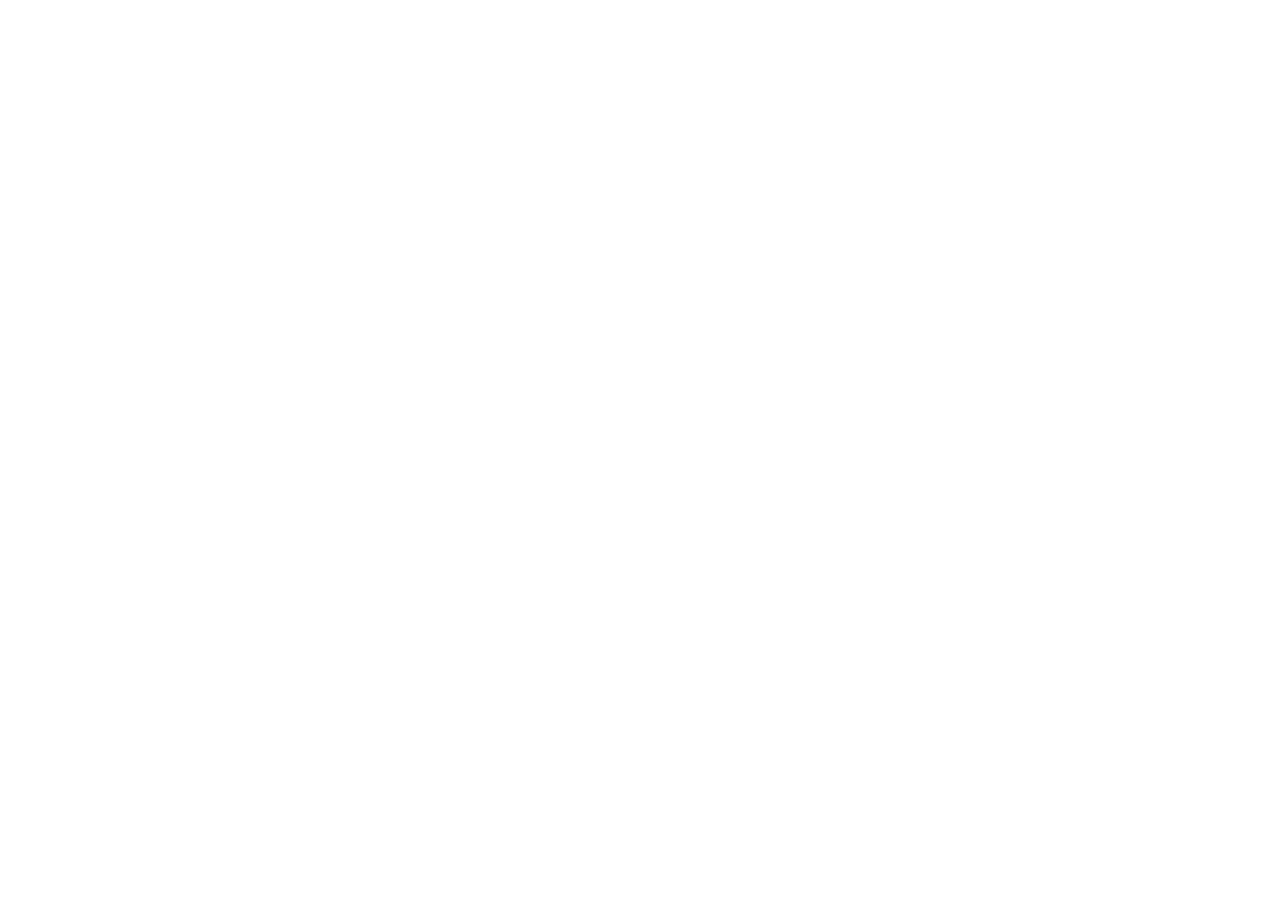
==== Resume/index.html @ dd64a901 "Resume changes. html" ====
<!doctype html>

<html lang= "en">

<head>

<title> Brad Dress' Resume </title>

<style type= "text/css">

h1 {
  font-size: 36px;
  color: orange;
}

</head>


<body>
<!-- I made this myself-->

<h1> Brad Dress' Resume </h1>

<strong> Multiplatform Journalist </strong>

<img src= "BRADIMUS.jpg" alt= "photo of Brad Dress" width= "300 px">

<ul>
  <li> <a href= "mailto:dressbrad@gmail.com"> Email Me </a> </li>
  <li> <a href= "https://twitter.com/home"> Twitter</a> </li>
  <li> <a href= "●	https://github.com/bdress"> My Github </a> </li>

<p> Tenacious novelist, reporter and editor with a passion for storytelling. Unique talents in a variety of works in the art of writing, yet displays a pronounced zest for crime and dramatics.<br> <br> Eager to continue a career in writing and further explore deeper creative aspects. Experienced in managing junior writers and collaborating with graphic design and photography teams. <p>

<h2> Experience </h2>

<h3> Crime Beat/State Politics Reporter </h3>
<h4> The Diamondback </h4>
<h5> Feburary 2018--Present </h5>
<p> Produces a diverse array of news articles further tailoring skills in gathering data, interviewing, fact-checking, meeting deadlines and collaborating with peers. Enhanced experience in writing through a variety of genres and lenses. </p>

<h3> Freelance Writer </h3>
<h4> Severna Park Voice </h4>
<h5> February 2017--Present </h5>
<p> Consistently writes feature articles and profiles of Anne Arundel County locals
Adheres to strict deadlines, writing for a larger audience & high-profile stories. </p>

<h3> Associate Editor </h3>
<h4> Campus Current </h4>
<h5> January 2016--May 2017 </h5>
<p> Best Short Story Marjorie Flack Award (2017)
Promoted from position as Crime Reporter
Managed 12 students: oversaw assignments, edited content, collaborated with Editor in Chief and photographers. </p>

<h2> Education </h2>

<ul>
  <li> Anne Arundel Community College: studied General Education for transfer (2015--2017) </li>
  <li> University of Maryland: Studying for Bachelor’s in journalism (2017--Present) </li>
</ul>

<h2> Skills </h2>

<ul>
  <li> Adobe Suite </li>
  <li> DSLR--Photography </li>
  <li> Research and Writing </li>
  <li> Copy Editing </li>








</body>



</html>
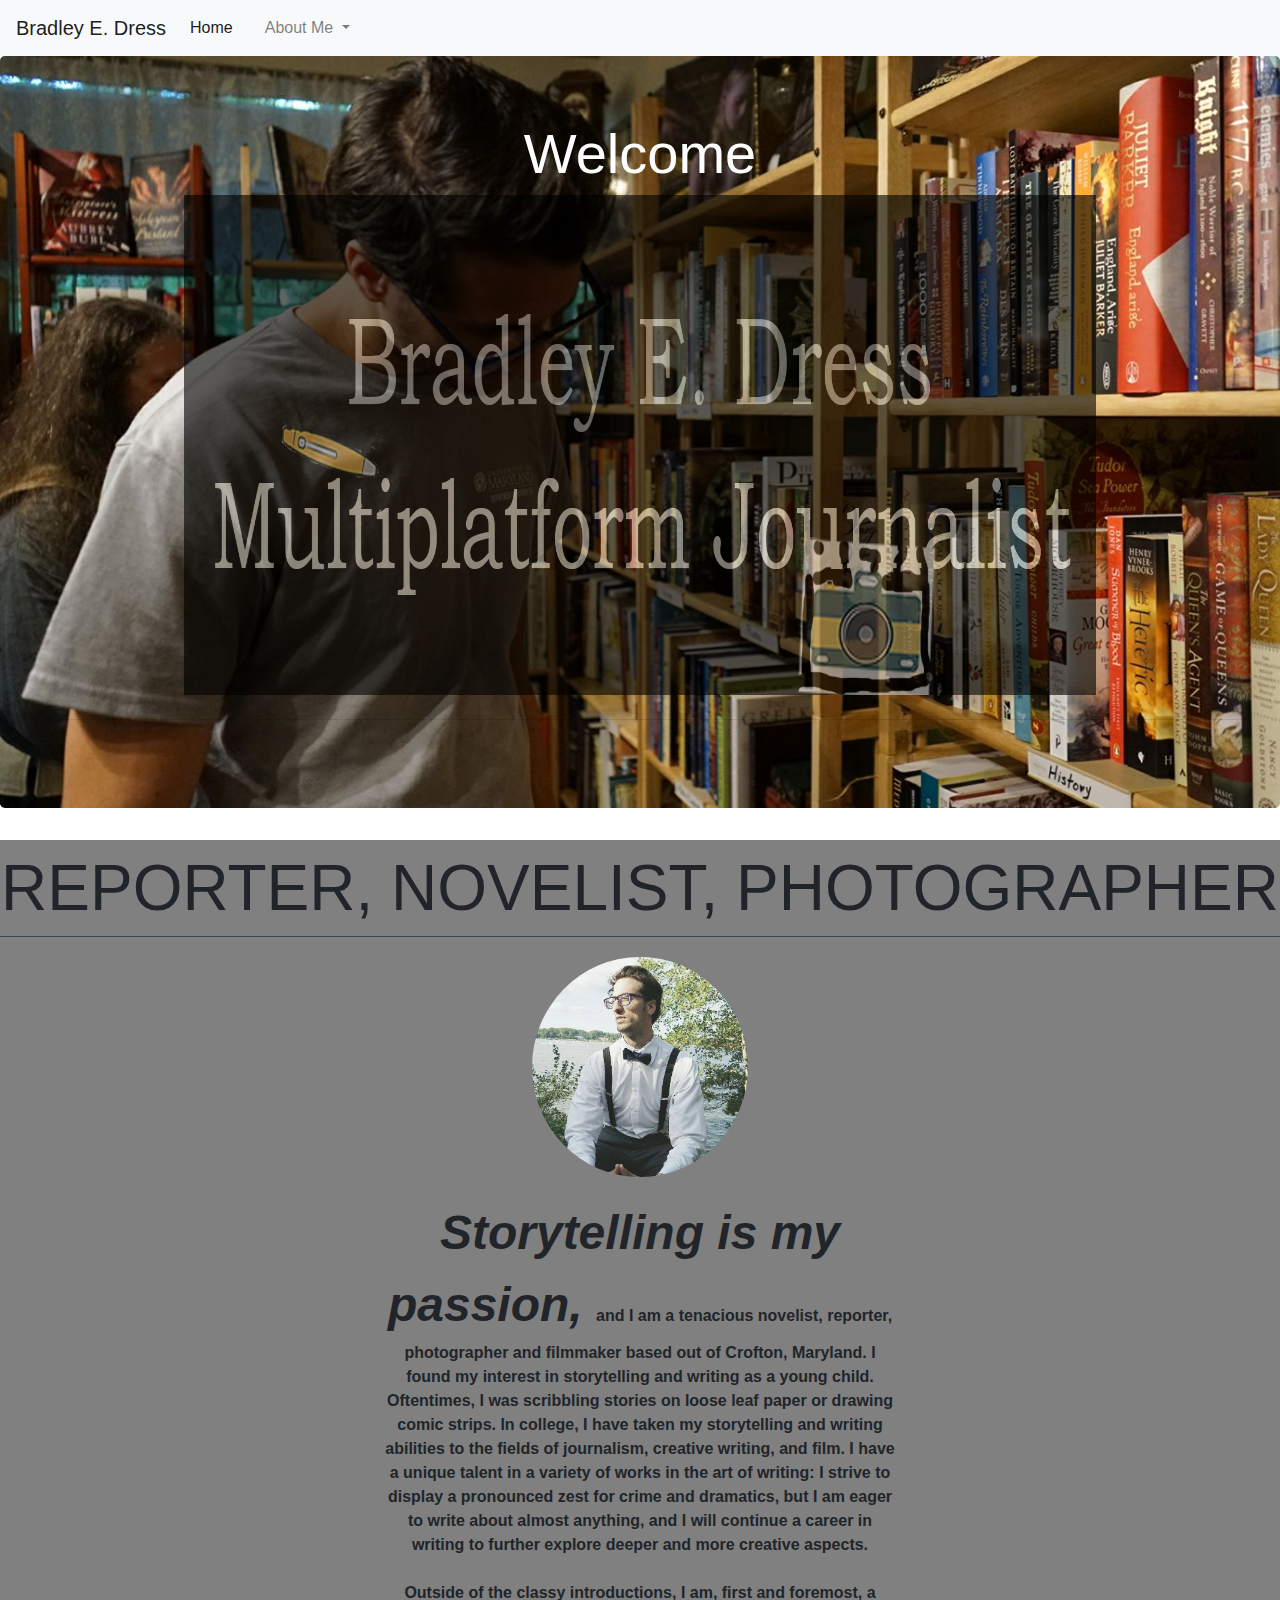
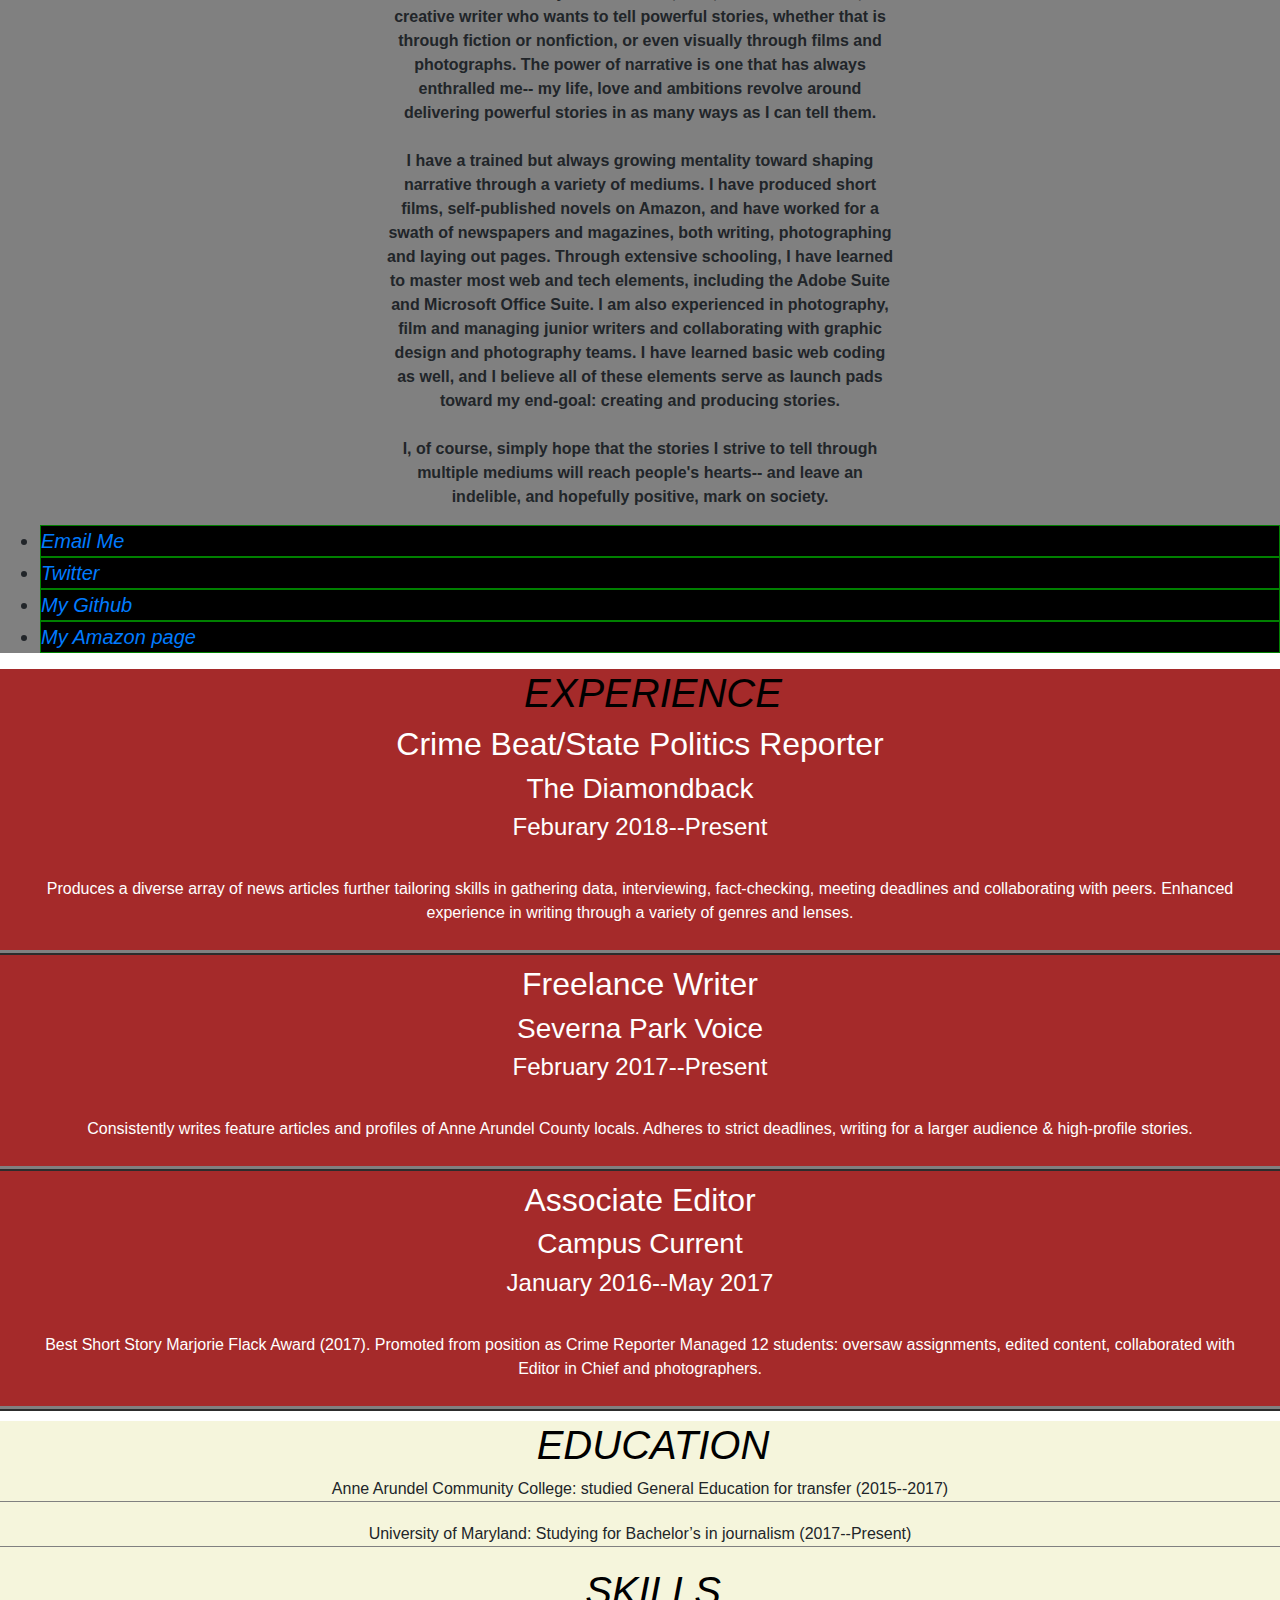
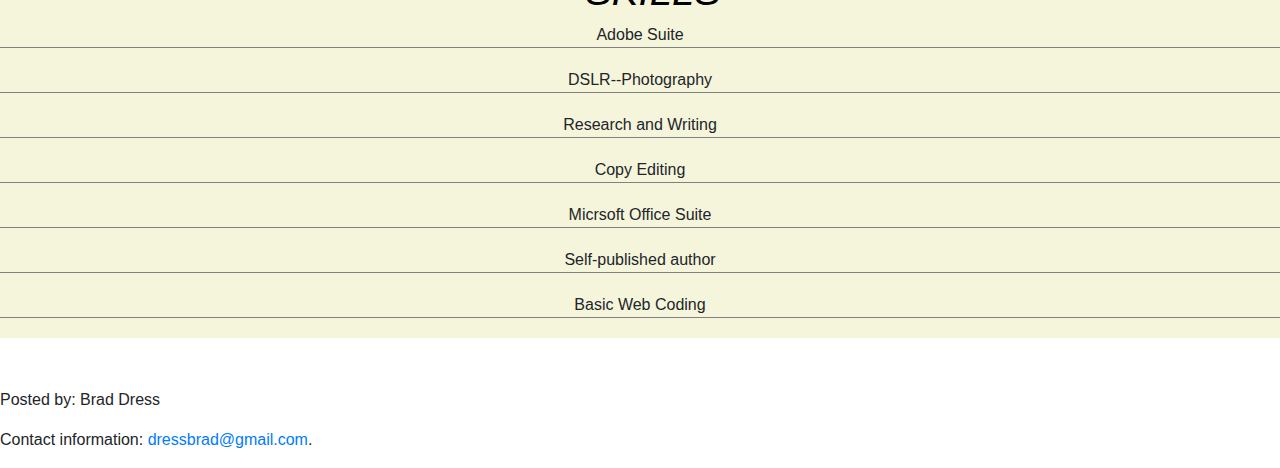
==== commit c1d69d22: "Final Resume--for sure" ====
--- a/Resume/index.html
+++ b/Resume/index.html
@@ -1,81 +1,164 @@
-<!doctype html>
+<!DOCTYPE html>
 
-<html lang= "en">
+<html lang="en">
 
 <head>
 
-<title> Brad Dress' Resume </title>
+<title> Brad Dress'Resume </title>
 
-<style type= "text/css">
-
-h1 {
-  font-size: 36px;
-  color: orange;
-}
+<link rel="stylesheet" type="text/css" href="stylesheet.css">
+<meta charset="utf-8">
+ <meta name="viewport" content="width=device-width, initial-scale=1, shrink-to-fit=no">
+  <link rel="stylesheet" href="https://stackpath.bootstrapcdn.com/bootstrap/4.3.1/css/bootstrap.min.css" integrity="sha384-ggOyR0iXCbMQv3Xipma34MD+dH/1fQ784/j6cY/iJTQUOhcWr7x9JvoRxT2MZw1T" crossorigin="anonymous">
 
 </head>
 
 
 <body>
-<!-- I made this myself-->
 
-<h1> Brad Dress' Resume </h1>
+  <!--Main div -->
+  <a name="home"></a>
+ <div id= "container" class= "stick">
 
-<strong> Multiplatform Journalist </strong>
+  <!--nav bar -->
+  <nav class="navbar navbar-expand-lg navbar-light bg-lightclass navbar navbar-inverse navbar sticky-top navbar-light bg-light">
+   <a class="navbar-brand" href="#home">Bradley E. Dress</a>
+   <button class="navbar-toggler" type="button" data-toggle="dropdown" data-target="#navbarSupportedContent" aria-controls="navbarSupportedContent" aria-expanded="false" aria-label="Toggle navigation">
+     <span class="navbar-toggler-icon"></span>
+   </button>
 
-<img src= "BRADIMUS.jpg" alt= "photo of Brad Dress" width= "300 px">
+   <div class="collapse navbar-collapse" id="navbarSupportedContent">
+     <ul class="navbar-nav mr-auto">
+       <li class="nav-item active">
+         <a class="nav-link" href="#home">Home <span class="sr-only">(current)</span></a>
+       </li>
+       <li class="nav-item">
+         <a class="nav-link" href="#"></a>
+       </li>
+       <li class="nav-item dropdown">
+         <a class="nav-link dropdown-toggle" href="#" id="navbarDropdown" role="button" data-toggle="dropdown" aria-haspopup="true" aria-expanded="false">
+           About Me
+         </a>
+         <div class="dropdown-menu" aria-labelledby="navbarDropdown">
+           <a class="dropdown-item" href="#experience">Experience</a>
+           <a class="dropdown-item" href="#education">Education</a>
+           <div class="dropdown-divider"></div>
+           <a class="dropdown-item" href="#skills">Skills</a>
+         </div>
+       </li>
+       <li class="nav-item">
+         <a class="nav-link disabled" href="#"></a>
+       </li>
+     </ul>
+   </div>
+  </nav>
 
-<ul>
-  <li> <a href= "mailto:dressbrad@gmail.com"> Email Me </a> </li>
-  <li> <a href= "https://twitter.com/home"> Twitter</a> </li>
-  <li> <a href= "●	https://github.com/bdress"> My Github </a> </li>
+<!--jumbotron-->
 
-<p> Tenacious novelist, reporter and editor with a passion for storytelling. Unique talents in a variety of works in the art of writing, yet displays a pronounced zest for crime and dramatics.<br> <br> Eager to continue a career in writing and further explore deeper creative aspects. Experienced in managing junior writers and collaborating with graphic design and photography teams. <p>
+  <div id="jumbotron" class="jumbotron">
+   <h2 class="display-4">Welcome</h2>
+  <img src= "Finalbanner1.png" alt="banner" height="500" width="1000" id= "bannerphoto">
+   <hr class="my-4">
+ </div>
 
-<h2> Experience </h2>
 
-<h3> Crime Beat/State Politics Reporter </h3>
-<h4> The Diamondback </h4>
-<h5> Feburary 2018--Present </h5>
-<p> Produces a diverse array of news articles further tailoring skills in gathering data, interviewing, fact-checking, meeting deadlines and collaborating with peers. Enhanced experience in writing through a variety of genres and lenses. </p>
+  <!--first section -->
 
-<h3> Freelance Writer </h3>
-<h4> Severna Park Voice </h4>
-<h5> February 2017--Present </h5>
-<p> Consistently writes feature articles and profiles of Anne Arundel County locals
+<div id= "section1">
+ <div id= "name"> Reporter, novelist, photographer </div>
+<img src= "Allstar1.jpg" alt= "pic of me" id="allstar">
+
+<div id= "intro">
+<p id= "descriptiontop"> <strong id= "strong"> Storytelling is my passion, </strong> and I am a tenacious novelist, reporter, photographer and filmmaker based out of Crofton, Maryland. I found my interest in storytelling and writing as a young child. Oftentimes, I was scribbling stories on loose leaf paper or drawing comic strips. In college, I have taken my storytelling and writing abilities to the fields of journalism, creative writing, and film. I have a unique talent in a variety of works in the art of writing: I strive to display a pronounced zest for crime and dramatics, but I am eager to write about almost anything, and I will continue a career in writing to further explore deeper and more creative aspects.
+
+<br> <br> Outside of the classy introductions, I am, first and foremost, a creative writer who wants to tell powerful stories, whether that is through fiction or nonfiction, or even visually through films and photographs. The power of narrative is one that has always enthralled me-- my life, love and ambitions revolve around delivering powerful stories in as many ways as I can tell them.
+
+<br> <br> I have a trained but always growing mentality toward shaping narrative through a variety of mediums. I have produced short films, self-published novels on Amazon, and have worked for a swath of newspapers and magazines, both writing, photographing and laying out pages. Through extensive schooling, I have learned to master most web and tech elements, including the Adobe Suite and Microsoft Office Suite.  I am also experienced in photography, film and managing junior writers and collaborating with graphic design and photography teams. I have learned basic web coding as well, and I believe all of these elements serve as launch pads toward my end-goal: creating and producing stories.
+
+<br> <br> I, of course, simply hope that the stories I strive to tell through multiple mediums will reach people's hearts-- and leave an indelible, and hopefully positive, mark on society.
+</p>
+</div>
+
+  <ul>
+    <li class= "lists"> <a href= "mailto:dressbrad@gmail.com"> Email Me </a> </li>
+    <li class= "lists"> <a href= "https://twitter.com/home"> Twitter</a> </li>
+    <li class= "lists"> <a href= "●	https://github.com/bdress"> My Github </a> </li>
+    <li class= "lists"> <a href= "https://www.amazon.com/-/e/B01KQOLC8S"> My Amazon page </a> </li>
+  </ul>
+
+
+</div>
+
+<!--end of section 1, beginning of section 2-->
+
+<div id= "section2">
+<a name="experience"></a>
+<h1> Experience </h1>
+<h2> Crime Beat/State Politics Reporter </h2>
+<h3> The Diamondback </h3>
+<h4> Feburary 2018--Present </h4>
+<p class= "description">Produces a diverse array of news articles further tailoring skills in gathering data, interviewing, fact-checking, meeting deadlines and collaborating with peers.
+   Enhanced experience in writing through a variety of genres and lenses. </p>
+
+<h2> Freelance Writer </h2>
+<h3> Severna Park Voice </h3>
+<h4> February 2017--Present </h4>
+<p class= "description"> Consistently writes feature articles and profiles of Anne Arundel County locals.
 Adheres to strict deadlines, writing for a larger audience & high-profile stories. </p>
 
-<h3> Associate Editor </h3>
-<h4> Campus Current </h4>
-<h5> January 2016--May 2017 </h5>
-<p> Best Short Story Marjorie Flack Award (2017)
+<h2> Associate Editor </h2>
+<h3> Campus Current </h3>
+<h4> January 2016--May 2017 </h4>
+<p class= "description"> Best Short Story Marjorie Flack Award (2017).
 Promoted from position as Crime Reporter
 Managed 12 students: oversaw assignments, edited content, collaborated with Editor in Chief and photographers. </p>
+</div>
 
-<h2> Education </h2>
 
-<ul>
-  <li> Anne Arundel Community College: studied General Education for transfer (2015--2017) </li>
-  <li> University of Maryland: Studying for Bachelor’s in journalism (2017--Present) </li>
+<!--beginning of section 3-->
+<div id= "section3">
+<a name="education"></a>
+<h1> Education </h1>
+
+<ul class= "do">
+  <li class= "extra"> Anne Arundel Community College: studied General Education for transfer (2015--2017) </li>
+  <li class= "extra"> University of Maryland: Studying for Bachelor’s in journalism (2017--Present) </li>
 </ul>
 
-<h2> Skills </h2>
 
-<ul>
-  <li> Adobe Suite </li>
-  <li> DSLR--Photography </li>
-  <li> Research and Writing </li>
-  <li> Copy Editing </li>
+<a name="skills"></a>
+<h1> Skills </h1>
+
+<ul class= "do">
+  <li class= "extra">Adobe Suite </li>
+  <li class= "extra">DSLR--Photography </li>
+  <li class= "extra">Research and Writing </li>
+  <li class= "extra">Copy Editing </li>
+  <li class= "extra"> Micrsoft Office Suite </li>
+  <li class= "extra"> Self-published author </li>
+  <li class= "extra"> Basic Web Coding </li>
+</ul>
+
+</div>
 
 
+<!--end of section 3, webpage and main "container" div -->
+</div>
 
 
+<!--java code-->
+
+<script src="https://code.jquery.com/jquery-3.3.1.slim.min.js" integrity="sha384-q8i/X+965DzO0rT7abK41JStQIAqVgRVzpbzo5smXKp4YfRvH+8abtTE1Pi6jizo" crossorigin="anonymous"></script>
+<script src="https://cdnjs.cloudflare.com/ajax/libs/popper.js/1.14.7/umd/popper.min.js" integrity="sha384-UO2eT0CpHqdSJQ6hJty5KVphtPhzWj9WO1clHTMGa3JDZwrnQq4sF86dIHNDz0W1" crossorigin="anonymous"></script>
+<script src="https://stackpath.bootstrapcdn.com/bootstrap/4.3.1/js/bootstrap.min.js" integrity="sha384-JjSmVgyd0p3pXB1rRibZUAYoIIy6OrQ6VrjIEaFf/nJGzIxFDsf4x0xIM+B07jRM" crossorigin="anonymous"></script>
 
 
-
+<!--end and footer -->
+<footer>
+  <p>Posted by: Brad Dress</p>
+  <p>Contact information: <a href="mailto:dressbrad@gmail.com">
+  dressbrad@gmail.com</a>.</p>
+</footer>
 
 </body>
-
-
-
 </html>
--- a/Resume/stylesheet.css
+++ b/Resume/stylesheet.css
@@ -0,0 +1,186 @@
+
+
+/* styles for my resume--main ids and callouts below*/
+
+
+h1 {
+  font-size: 3em;
+  color: #33485e;
+  text-transform: uppercase;
+  text-align: center;
+}
+
+
+#name {
+  font-size: 4em;
+  border-bottom: 1px solid #33485e;
+  text-align: center;
+  text-transform: uppercase;
+}
+
+.lists {
+  border: 1px solid green;
+  background-color: black;
+  font-size: 20px;
+  font-family: helvetica;
+  font-style: italic;
+}
+
+
+#container {
+  width: 100%;
+  padding-bottom: 50px;
+}
+
+
+
+/* job and section titles */
+
+#title {
+  text-transform: uppercase;
+  color: #334853;
+  text-align: center;
+  font-size: 2.0 em;
+  margin-top: 20px;
+  margin-bottom: 0px;
+  margin-left: 0px;
+  margin-right: 0px;
+  font-weight: 600;
+}
+
+h1 {
+  font-size: 1.5em;
+  text-transform: uppercase;
+  padding-left: 10px;
+  color: black;
+  margin-top: 20px;
+  margin-bottom: 10px;
+  margin-left: 200px;
+  margin-right: 200px;
+  width: 70%;
+  text-align: center;
+  font-family: helvetica;
+  font-style: italic;
+
+}
+
+h2 {
+  font-size: 1.25em;
+  font-weight: 600;
+  text-align: center;
+  color: white;
+}
+
+h3 {
+  font-size: 1.5em;
+  font-weight: 400;
+  text-align: center;
+  color: white;
+}
+
+
+h4 {
+  color: white;
+  margin-top: 20px;
+  margin-bottom: 0px;
+  margin-left: 0px;
+  margin-right: 0px;
+  font-weight: 400;
+  font-size: 1em;
+  text-align: center;
+}
+
+
+
+/*paragrpaph items, lists and extra IDS below */
+
+
+#descriptiontop {
+font-family: arial, sans-serif;
+font-weight: bold;
+font-size: 1em;
+}
+
+.description {
+  color: white;
+  margin-top: 10px;
+  margin-bottom: 10px;
+  margin-left: 0px;
+  margin-right: 0px;
+  text-align: center;
+  border-bottom: 5px ridge grey;
+  padding: 25px;
+}
+
+#strong {
+  font-size: 3em;
+  font-style: italic;
+}
+
+.extra {
+  font-size: 1em;
+  margin-bottom: 20px;
+  text-align: center;
+  list-style-position: inside;
+  border-bottom: 1px ridge grey;
+}
+
+#allstar {
+  display: block;
+  margin: auto;
+  width: 20%;
+  border-radius: 50%;
+  padding: 20px;
+
+}
+
+
+.do {
+  position:relative;
+  display: inline-block;
+  list-style: none;
+  width:100%;
+  text-align: center;
+  margin: auto;
+  padding: 0;
+}
+
+#intro {
+text-align: center;
+margin: auto;
+width: 40%;
+}
+
+
+
+
+
+/* for sections only */
+
+
+#section1 {
+  background-color: gray;
+}
+
+#section2 {
+  background-color: brown;
+}
+
+#section3 {
+  background-color: beige;
+}
+
+#jumbotron {
+  background-image:url(bookcase.jpg);
+  background-repeat: no-repeat;
+  background-size: cover;
+}
+
+
+#bannerphoto {
+  background-color: black;
+  opacity: .6;
+  width: 75%;
+  margin: auto;
+  display: block;
+}
